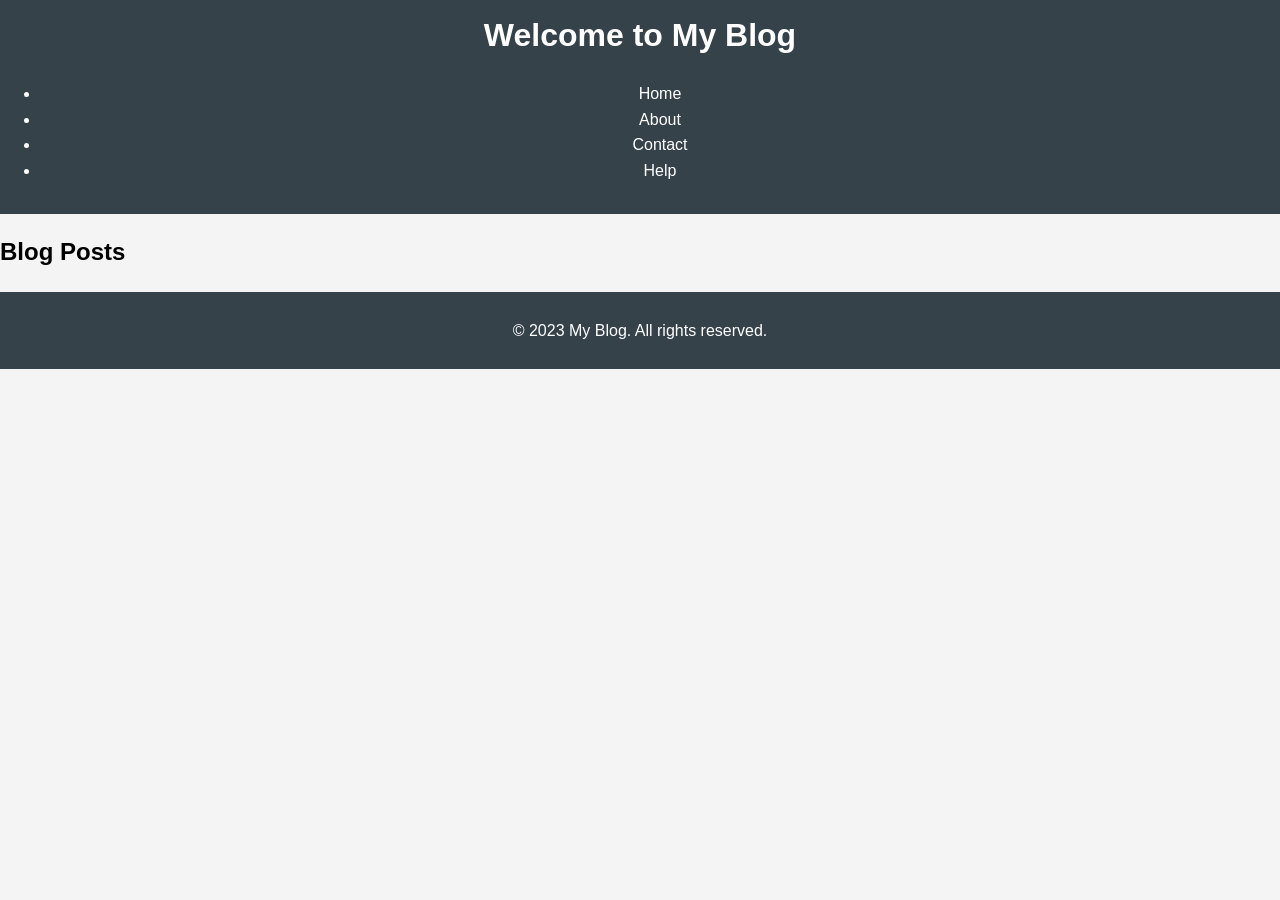
==== index.html @ 0321bcf0 "Add files via upload" ====
<!DOCTYPE html>
<html lang="en">
<head>
    <meta charset="UTF-8">
    <meta name="viewport" content="width=device-width, initial-scale=1.0">
    <title>Blog Website</title>
    <link rel="stylesheet" href="styles.css">
</head>
<body>
    <header>
        <h1>Welcome to My Blog</h1>
        <nav>
            <ul>
                <li><a href="#home">Home</a></li>
                <li><a href="#about">About</a></li>
                <li><a href="#contact">Contact</a></li>
                <li><a href="#help">Help</a></li>
            </ul>
        </nav>
    </header>
    <main>
        <section id="posts">
            <h2>Blog Posts</h2>
            <!-- Blog posts will be dynamically loaded here -->
        </section>
    </main>
    <footer>
        <p>&copy; 2023 My Blog. All rights reserved.</p>
    </footer>
    <script src="script.js"></script>
</body>
</html>
---- styles.css ----
body {
    font-family: Arial, sans-serif;
    line-height: 1.6;
    margin: 0;
    padding: 0;
    background-color: #f4f4f4;
}

header {
    background: #35424a;
    color: #ffffff;
    padding: 10px 0;
    text-align: center;
}

h1 {
    margin: 0;
}

nav {
    margin: 20px 0;
}

nav a {
    color: #ffffff;
    text-decoration: none;
    padding: 10px 15px;
}

nav a:hover {
    background: #e8491d;
}

.container {
    width: 80%;
    margin: auto;
    overflow: hidden;
}

article {
    background: #ffffff;
    padding: 20px;
    margin: 20px 0;
    border-radius: 5px;
    box-shadow: 0 0 10px rgba(0, 0, 0, 0.1);
}

footer {
    text-align: center;
    padding: 10px 0;
    background: #35424a;
    color: #ffffff;
    position: relative;
    bottom: 0;
    width: 100%;
}
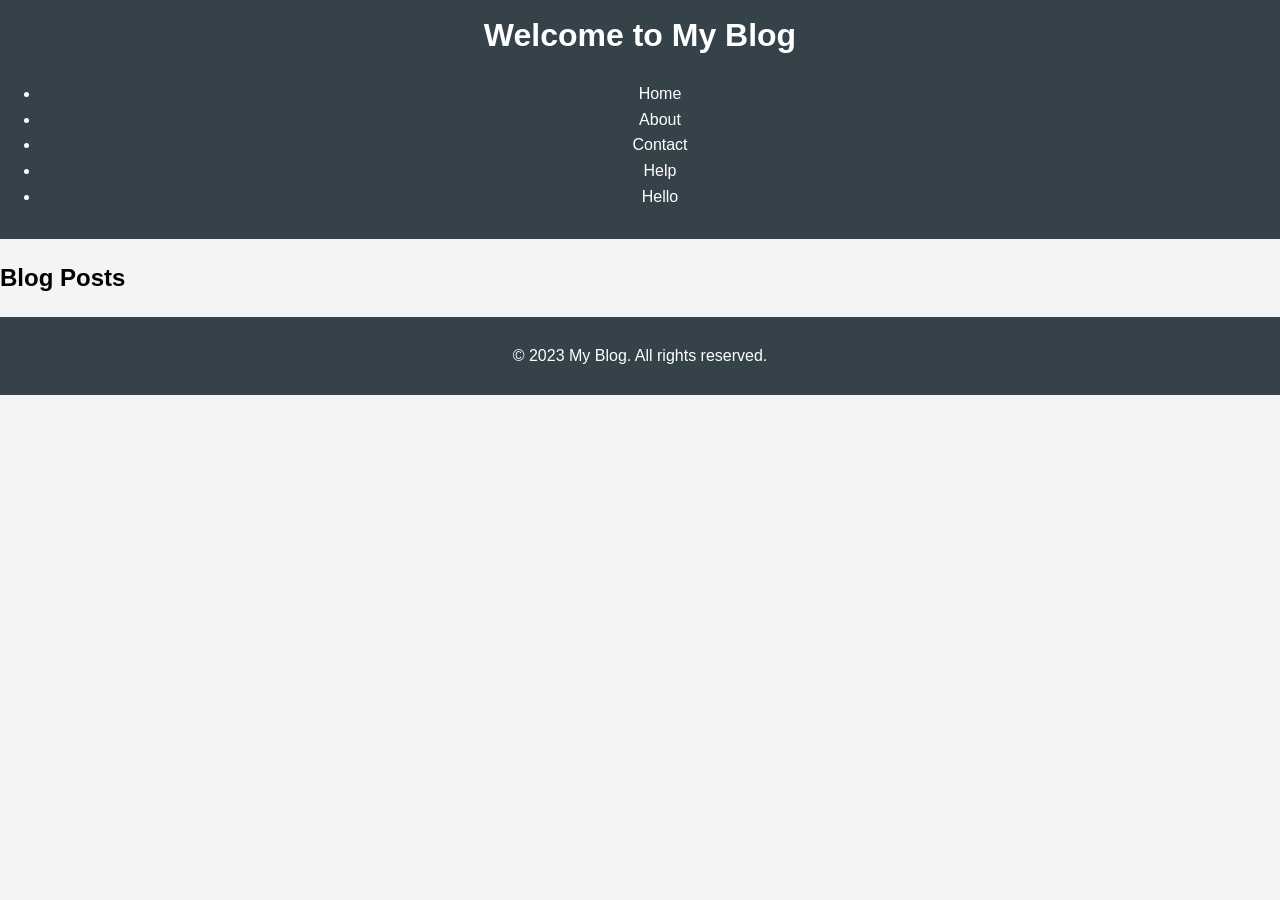
==== commit 4779c8b6: "Add 'Hello' link to navigation menu" ====
--- a/index.html
+++ b/index.html
@@ -15,6 +15,7 @@
                 <li><a href="#about">About</a></li>
                 <li><a href="#contact">Contact</a></li>
                 <li><a href="#help">Help</a></li>
+                <li><a href="#hello">Hello</a></li>
             </ul>
         </nav>
     </header>
@@ -29,4 +30,4 @@
     </footer>
     <script src="script.js"></script>
 </body>
-</html>+</html>
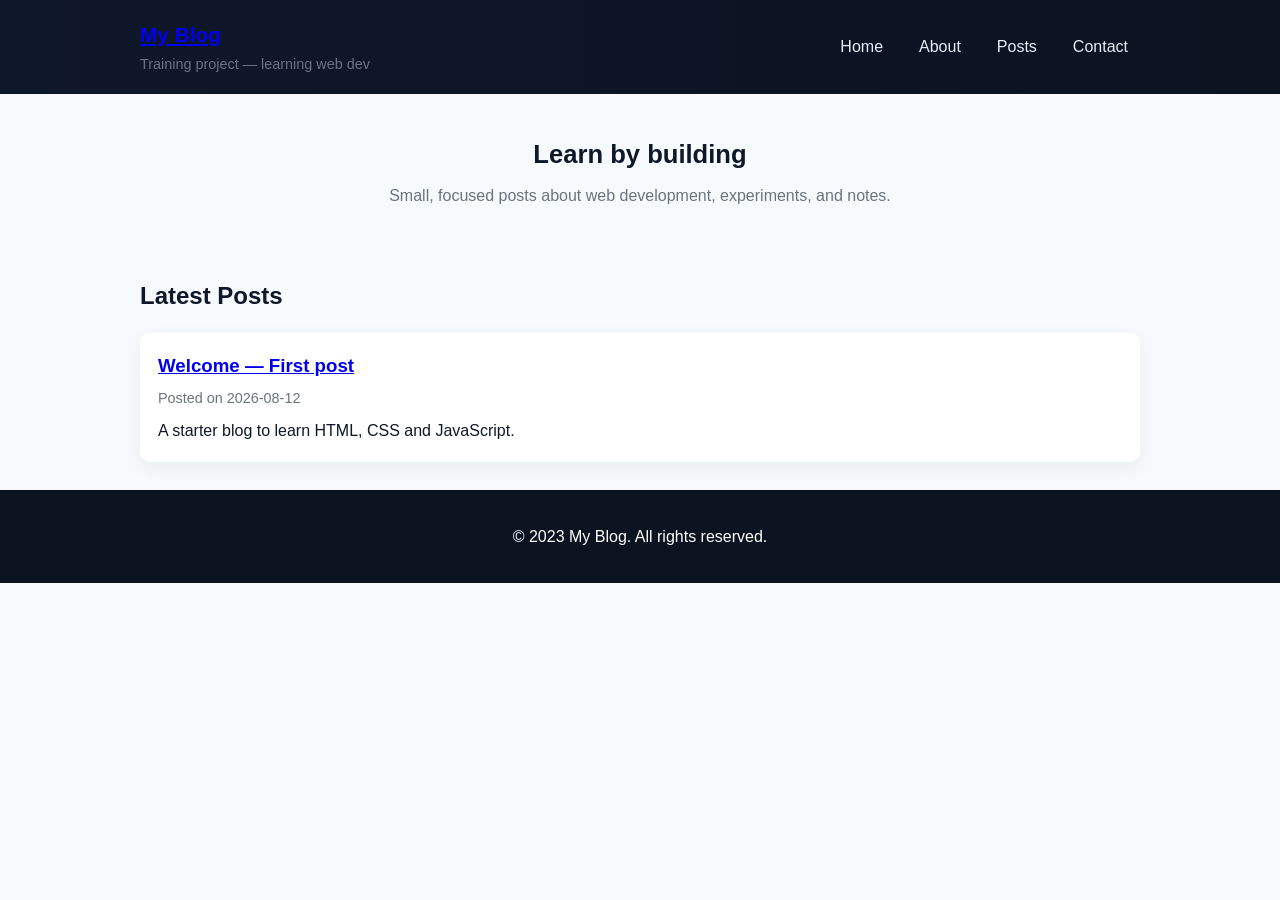
==== commit fda6170f: "Improve site layout and styling; add About and Contact pages\n\nCo-authored-by: Copilot App <2235562" ====
--- a/index.html
+++ b/index.html
@@ -7,22 +7,37 @@
     <link rel="stylesheet" href="styles.css">
 </head>
 <body>
-    <header>
-        <h1>Welcome to My Blog</h1>
-        <nav>
-            <ul>
-                <li><a href="#home">Home</a></li>
-                <li><a href="#about">About</a></li>
-                <li><a href="#contact">Contact</a></li>
-                <li><a href="#help">Help</a></li>
-                <li><a href="#hello">Hello</a></li>
-            </ul>
-        </nav>
+    <header class="site-header">
+        <div class="container header-inner">
+            <div class="brand">
+                <a href="index.html"><h1>My Blog</h1></a>
+                <p class="tagline">Training project — learning web dev</p>
+            </div>
+            <button id="menu-toggle" aria-label="Toggle menu">☰</button>
+            <nav class="site-nav" id="site-nav">
+                <ul>
+                    <li><a href="index.html">Home</a></li>
+                    <li><a href="about.html">About</a></li>
+                    <li><a href="posts/welcome.html">Posts</a></li>
+                    <li><a href="contact.html">Contact</a></li>
+                </ul>
+            </nav>
+        </div>
     </header>
     <main>
-        <section id="posts">
-            <h2>Blog Posts</h2>
-            <!-- Blog posts will be dynamically loaded here -->
+        <section class="hero container">
+            <h2>Learn by building</h2>
+            <p>Small, focused posts about web development, experiments, and notes.</p>
+        </section>
+
+        <section id="posts" class="container posts-grid">
+            <h2>Latest Posts</h2>
+            <article class="post-preview">
+                <h3><a href="posts/welcome.html">Welcome — First post</a></h3>
+                <p class="meta">Posted on 2026-08-12</p>
+                <p>A starter blog to learn HTML, CSS and JavaScript.</p>
+            </article>
+            <!-- Add more post-preview articles here -->
         </section>
     </main>
     <footer>
--- a/styles.css
+++ b/styles.css
@@ -1,56 +1,108 @@
-body {
-    font-family: Arial, sans-serif;
-    line-height: 1.6;
-    margin: 0;
-    padding: 0;
-    background-color: #f4f4f4;
+:root{
+  --bg: #f7fafc;
+  --card: #ffffff;
+  --accent: #2563eb; /* blue-600 */
+  --muted: #6b7280;
+  --header: #0f172a;
 }
 
-header {
-    background: #35424a;
-    color: #ffffff;
-    padding: 10px 0;
-    text-align: center;
+*{box-sizing: border-box}
+body{
+  font-family: Inter, Arial, sans-serif;
+  line-height:1.6;
+  margin:0;
+  background:var(--bg);
+  color:var(--header);
 }
 
-h1 {
-    margin: 0;
+.container{
+  max-width:1000px;
+  margin:0 auto;
+  padding:0 16px;
 }
 
-nav {
-    margin: 20px 0;
+.site-header{
+  background:linear-gradient(90deg, #0f172a, #0b1220);
+  color:#fff;
 }
 
-nav a {
-    color: #ffffff;
-    text-decoration: none;
-    padding: 10px 15px;
+.header-inner{
+  display:flex;
+  align-items:center;
+  justify-content:space-between;
+  gap:16px;
+  padding:18px 0;
 }
 
-nav a:hover {
-    background: #e8491d;
+.brand h1{
+  margin:0;
+  font-size:1.3rem;
 }
 
-.container {
-    width: 80%;
-    margin: auto;
-    overflow: hidden;
+.brand .tagline{
+  margin:2px 0 0;
+  color:var(--muted);
+  font-size:0.9rem;
 }
 
-article {
-    background: #ffffff;
-    padding: 20px;
-    margin: 20px 0;
-    border-radius: 5px;
-    box-shadow: 0 0 10px rgba(0, 0, 0, 0.1);
+.site-nav ul{
+  list-style:none;
+  margin:0;
+  padding:0;
+  display:flex;
+  gap:12px;
 }
 
-footer {
-    text-align: center;
-    padding: 10px 0;
-    background: #35424a;
-    color: #ffffff;
-    position: relative;
-    bottom: 0;
-    width: 100%;
-}+.site-nav a{
+  color:#e6eef8;
+  text-decoration:none;
+  padding:8px 12px;
+  border-radius:6px;
+}
+
+.site-nav a:hover{background:rgba(255,255,255,0.06)}
+
+#menu-toggle{
+  display:none;
+  background:transparent;
+  border:0;
+  color:#e6eef8;
+  font-size:1.4rem;
+}
+
+.hero{
+  padding:40px 0;
+  text-align:center;
+}
+
+.hero h2{font-size:1.6rem;margin:0 0 8px}
+.hero p{color:var(--muted);margin:0}
+
+.posts-grid{padding:28px 0}
+.posts-grid h2{margin:0 0 18px}
+
+.post-preview{
+  background:var(--card);
+  padding:18px;
+  border-radius:10px;
+  box-shadow:0 6px 18px rgba(11,22,40,0.06);
+}
+
+.post-preview h3{margin:0 0 6px}
+.post-preview .meta{color:var(--muted);font-size:0.9rem;margin:6px 0}
+.post-preview p{margin:8px 0 0}
+
+footer{
+  text-align:center;
+  padding:18px 0;
+  color:#fff;
+  background:#0b1220;
+}
+
+@media (max-width:700px){
+  .header-inner{align-items:flex-start}
+  #menu-toggle{display:block}
+  .site-nav{display:none}
+  .site-nav.open{display:block}
+  .site-nav ul{flex-direction:column}
+}
